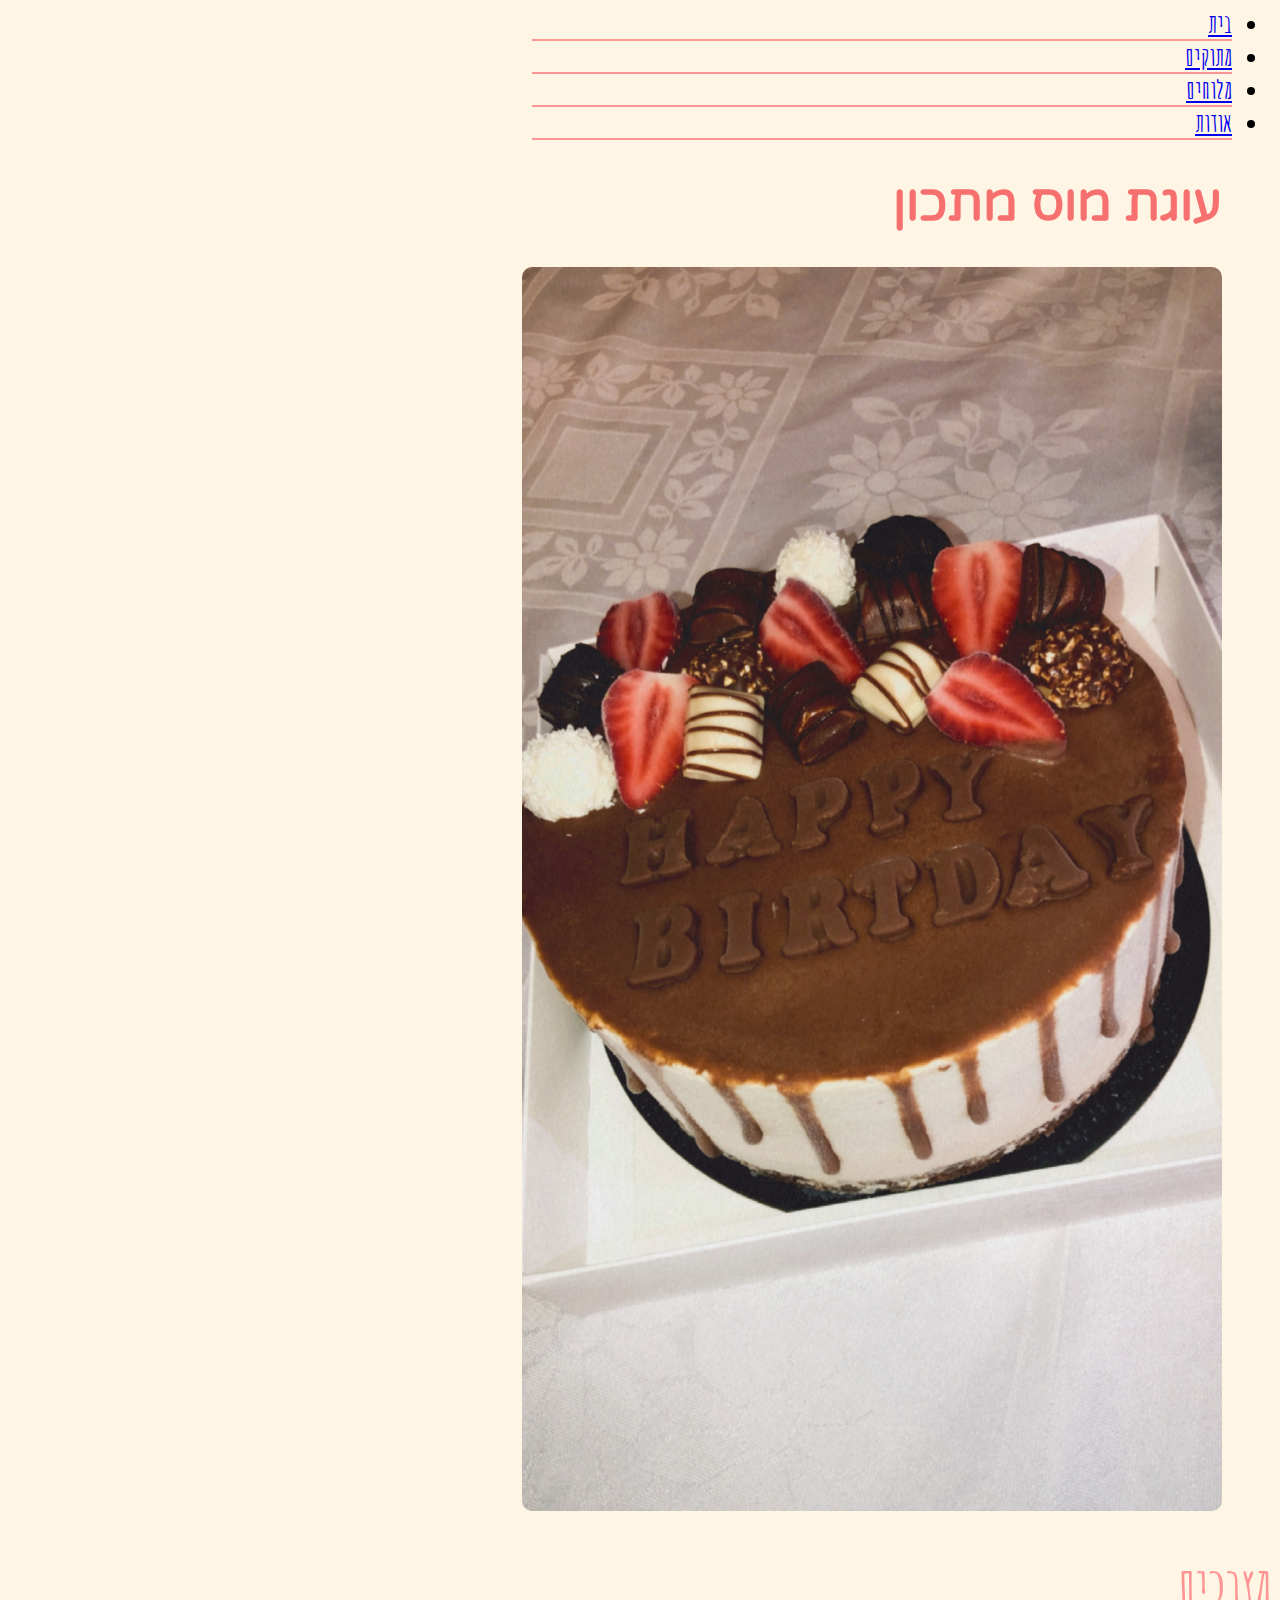
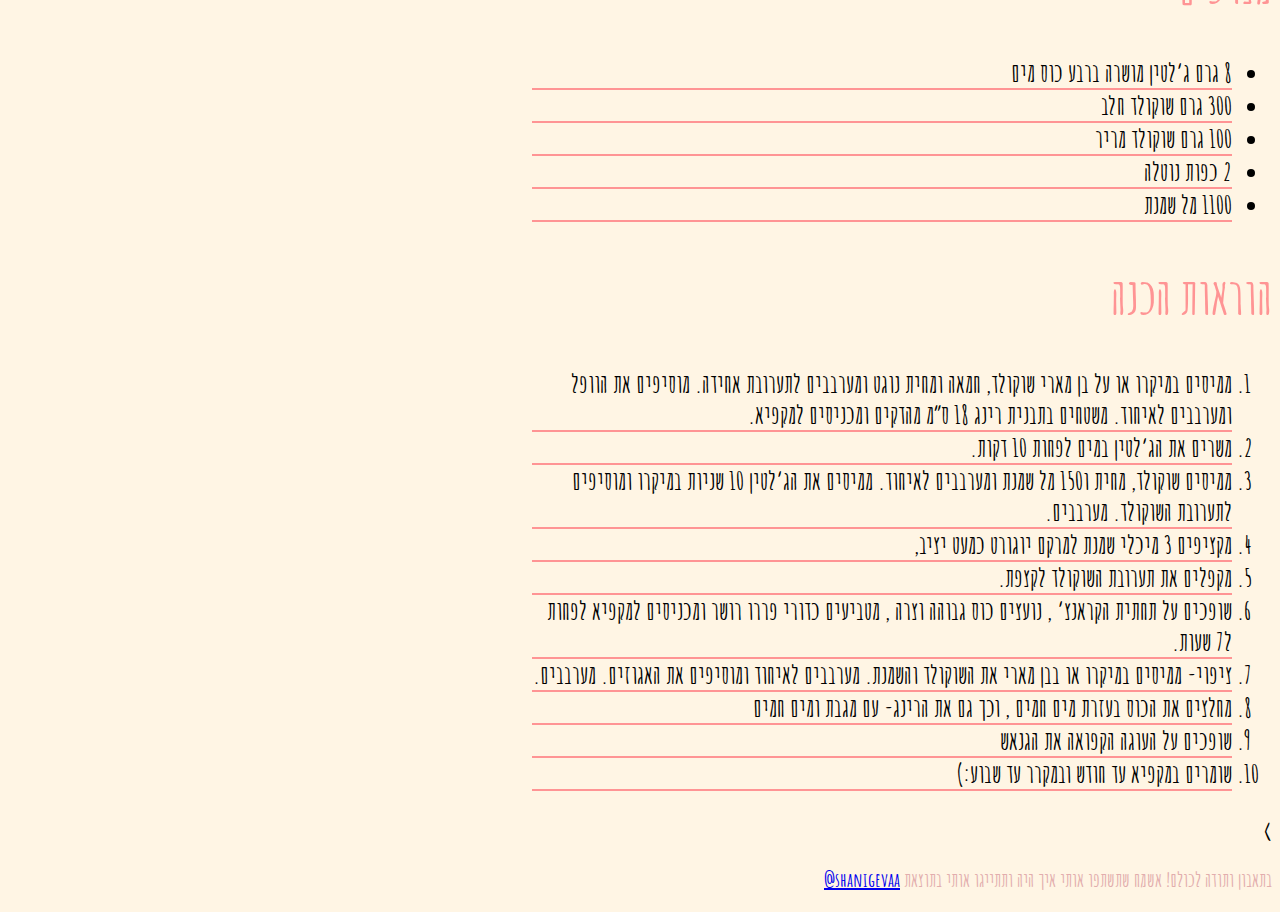
==== cakes.html @ 52b43e0b "first commit" ====
<head>
    <title> מתכון לעוגת מוס הכי טעימה שתאכלו</title>
    <link rel="stylesheet" href="food.css">
  
 </head>

<body>
    <ul>
        <li><a  href="index.html">בית</a></li>
        <li><a  class="active" href="cakes.html">מתוקים</a></li>    
        <li><a    href="cookies.html">מלוחים</a></li>
        <li><a   href="about.html">אודות</a></li>
    </ul>
    <h1> עוגת מוס מתכון </h1>
    <img src="birthdaycake.JPG"/>
    <h2>מצרכים</h2>
    <ul>
        <li>8 גרם ג׳לטין מושרה ברבע כוס מים </li>
        <li>300 גרם שוקולד חלב</li>
        <li>100 גרם שוקולד מריר</li>
        <li>2 כפות נוטלה</li>
        <li> 1100 מל שמנת</li>
    </ul>
    <h2>הוראות הכנה</h2>
    <ol> 
        <li>ממיסים במיקרו או על בן מארי שוקולד, חמאה ומחית נוגט ומערבבים לתערובת אחידה. מוסיפים את הוופל ומערבבים לאיחוד. משטחים בתבנית רינג 18 ס״מ  מהדקים ומכניסים למקפיא.</li>
        <li>משרים את הג׳לטין במים לפחות 10 דקות.</li>
        <li>ממיסים שוקולד, מחית ו150 מל שמנת ומערבבים לאיחוד. ממיסים את הג׳לטין 10 שניות במיקרו ומוסיפים לתערובת השוקולד. מערבבים.</li>
        <li>מקציפים 3 מיכלי שמנת למרקם יוגורט כמעט יציב,</li>
        <li>מקפלים את תערובת השוקולד לקצפת.</li>
        <li>שופכים על תחתית הקראנצ׳ , נועצים כוס גבוהה וצרה , מטביעים כדורי פררו רושר ומכניסים למקפיא לפחות ל7 שעות.</li>
        <li>ציפוי- ממיסים במיקרו או בבן מארי את השוקולד והשמנת. מערבבים לאיחוד ומוסיפים את האגוזים. מערבבים.</li>
        <li>מחלצים את הכוס בעזרת מים חמים , וכך גם את הרינג- עם מגבת ומים חמים </li>
        <li>שופכים על העוגה הקפואה את הגנאש</li>
         <li>שומרים במקפיא עד חודש ובמקרר עד שבוע:)</li>
</ol>>
  


    


<p>בתאבון ותודה לכולם! אשמח שתשתפו אותי איך היה ותתייגו אותי בתוצאת <a href=" https://www.instagram.com/shanigevaa/" target="_blank">shanigevaa@</a></p>
    
 </body>



</html>
---- food.css ----
@import url('https://fonts.googleapis.com/css2?family=Amatic+SC&display=swap');
@import url('https://fonts.googleapis.com/css2?family=Amatic+SC&family=Varela+Round&display=swap');

body {
    background-color: #FFF5E4;
    text-align: right;
    direction:rtl;
    font-family: 'Amatic SC', cursive;
    font-weight: bold;
    font-size: 25px;
}
  
  
  h1 {
    color:#f77070;
    margin-right: 50px;
    font-family: 'Varela Round', sans-serif;
    font-size: 50px;
  }
  p {
    font-size: 20px;
    color:#e2adad;
}
li{
    border-bottom: 2px solid #FF9494;
    width: 700px; ;
    
}
h2 {
    color:#FF9494;
    font-size: 50px;
  }
  img {
    margin-right: 50px;
    border-radius: 10px;
    width: 700px;
    transition: 1s;
  }
  
  img:hover {
    width: 800px;
    box-shadow: 0 0 2px 1px rgba(0, 140, 186, 0.5);
  }

  .cook {
    margin-right: 50px;
    border-radius: 10px;
    width: 100x;
    height: 200x;
    transition: 1s; 
  }
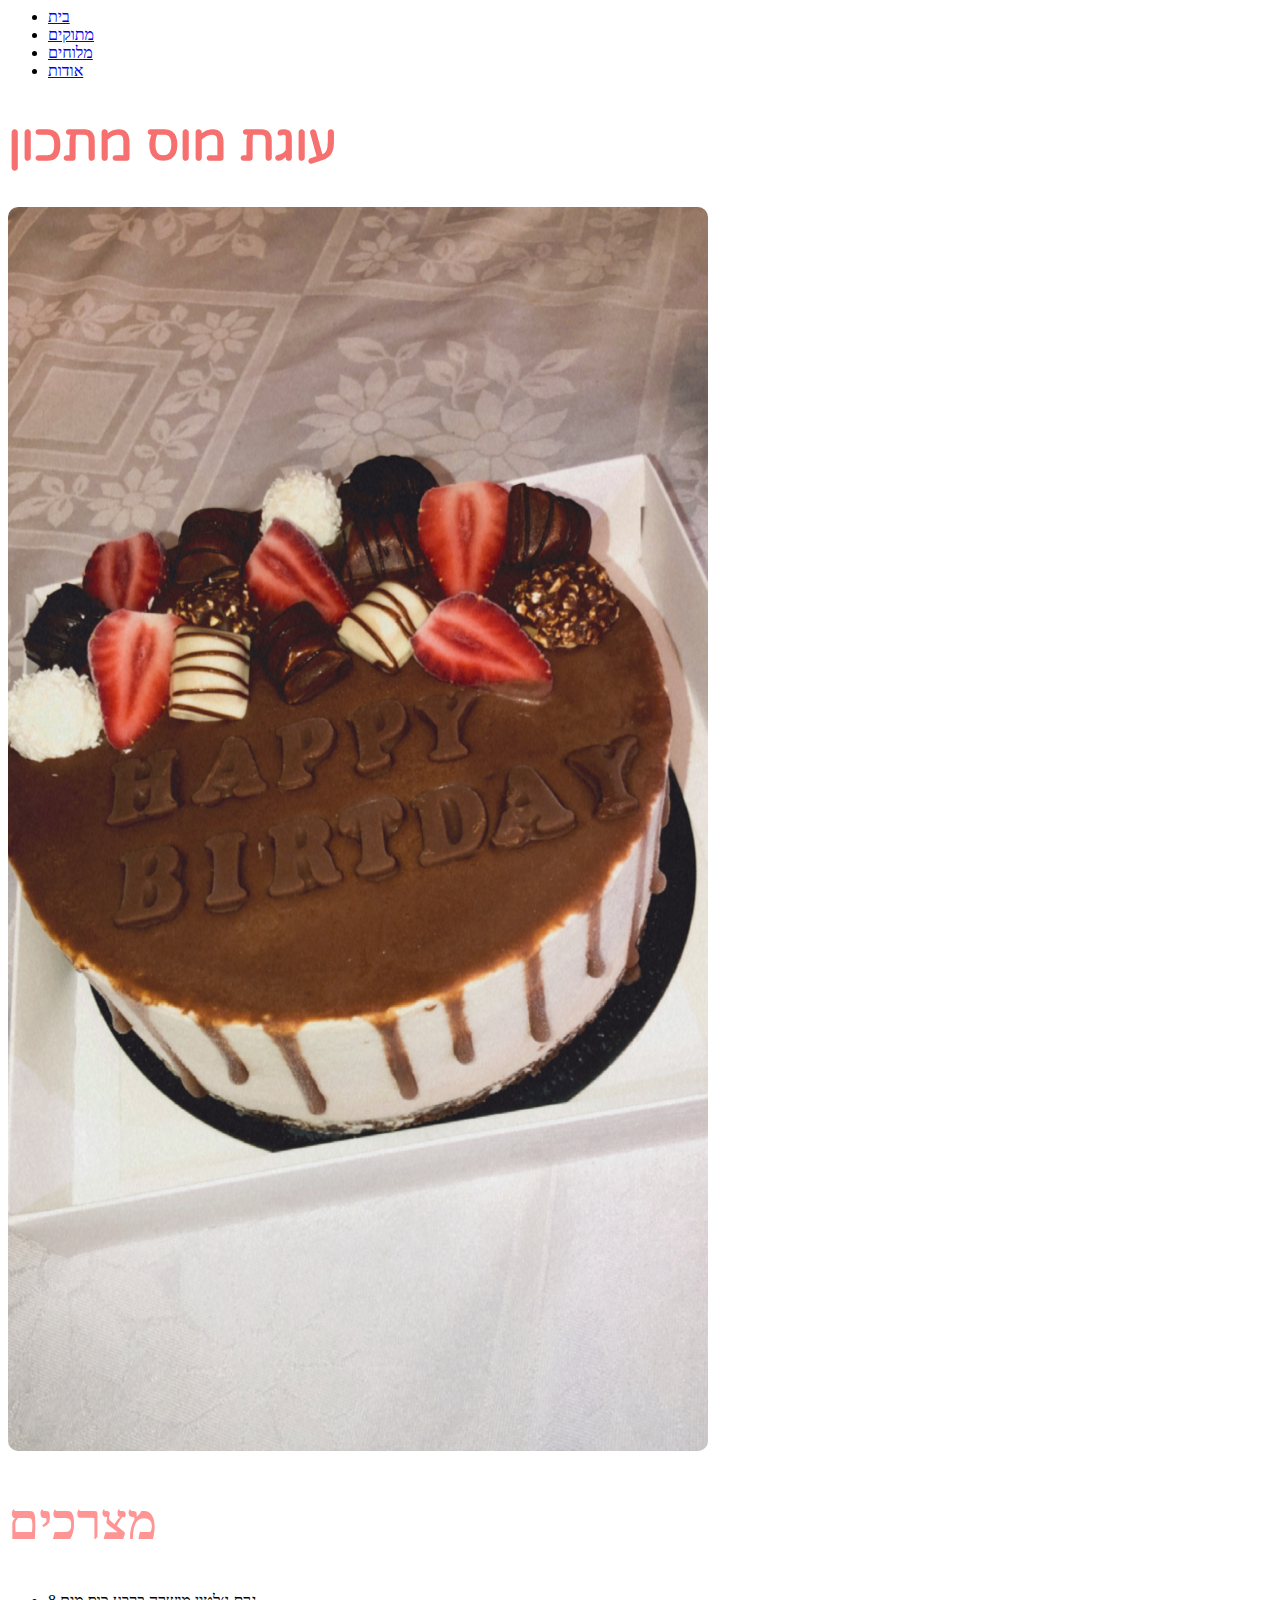
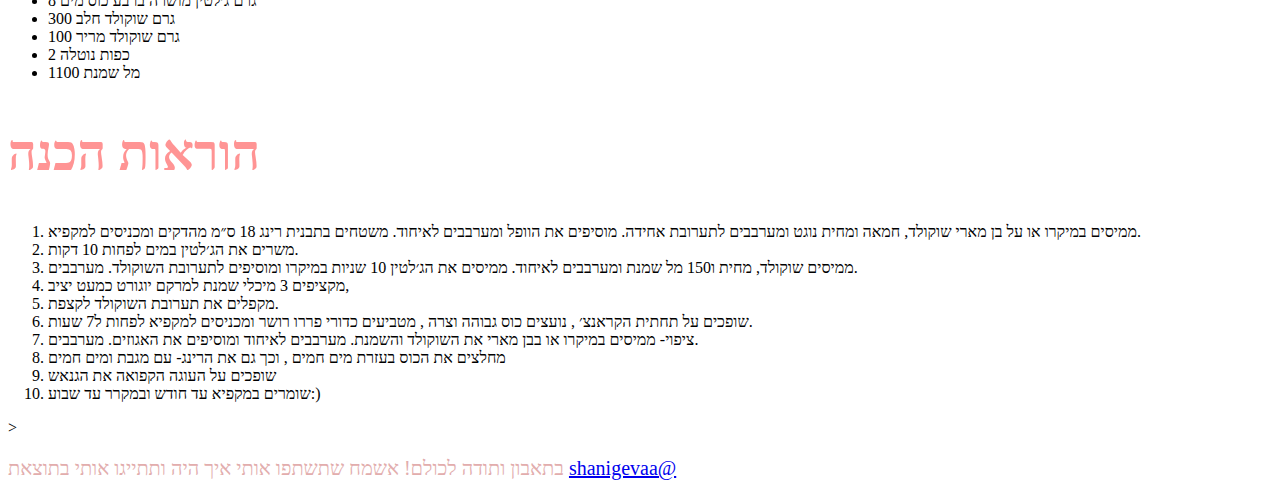
==== commit 2b68a892: "sweets" ====
--- a/cakes.html
+++ b/cakes.html
@@ -33,7 +33,7 @@
         <li>מחלצים את הכוס בעזרת מים חמים , וכך גם את הרינג- עם מגבת ומים חמים </li>
         <li>שופכים על העוגה הקפואה את הגנאש</li>
          <li>שומרים במקפיא עד חודש ובמקרר עד שבוע:)</li>
-</ol>>
+    </ol>>
   
 
 
--- a/food.css
+++ b/food.css
@@ -1,13 +1,13 @@
 @import url('https://fonts.googleapis.com/css2?family=Amatic+SC&display=swap');
 @import url('https://fonts.googleapis.com/css2?family=Amatic+SC&family=Varela+Round&display=swap');
 
-body {
+.food {
     background-color: #FFF5E4;
     text-align: right;
     direction:rtl;
     font-family: 'Amatic SC', cursive;
     font-weight: bold;
-    font-size: 25px;
+ 
 }
   
   
@@ -21,7 +21,7 @@
     font-size: 20px;
     color:#e2adad;
 }
-li{
+.ingredients li {
     border-bottom: 2px solid #FF9494;
     width: 700px; ;
     
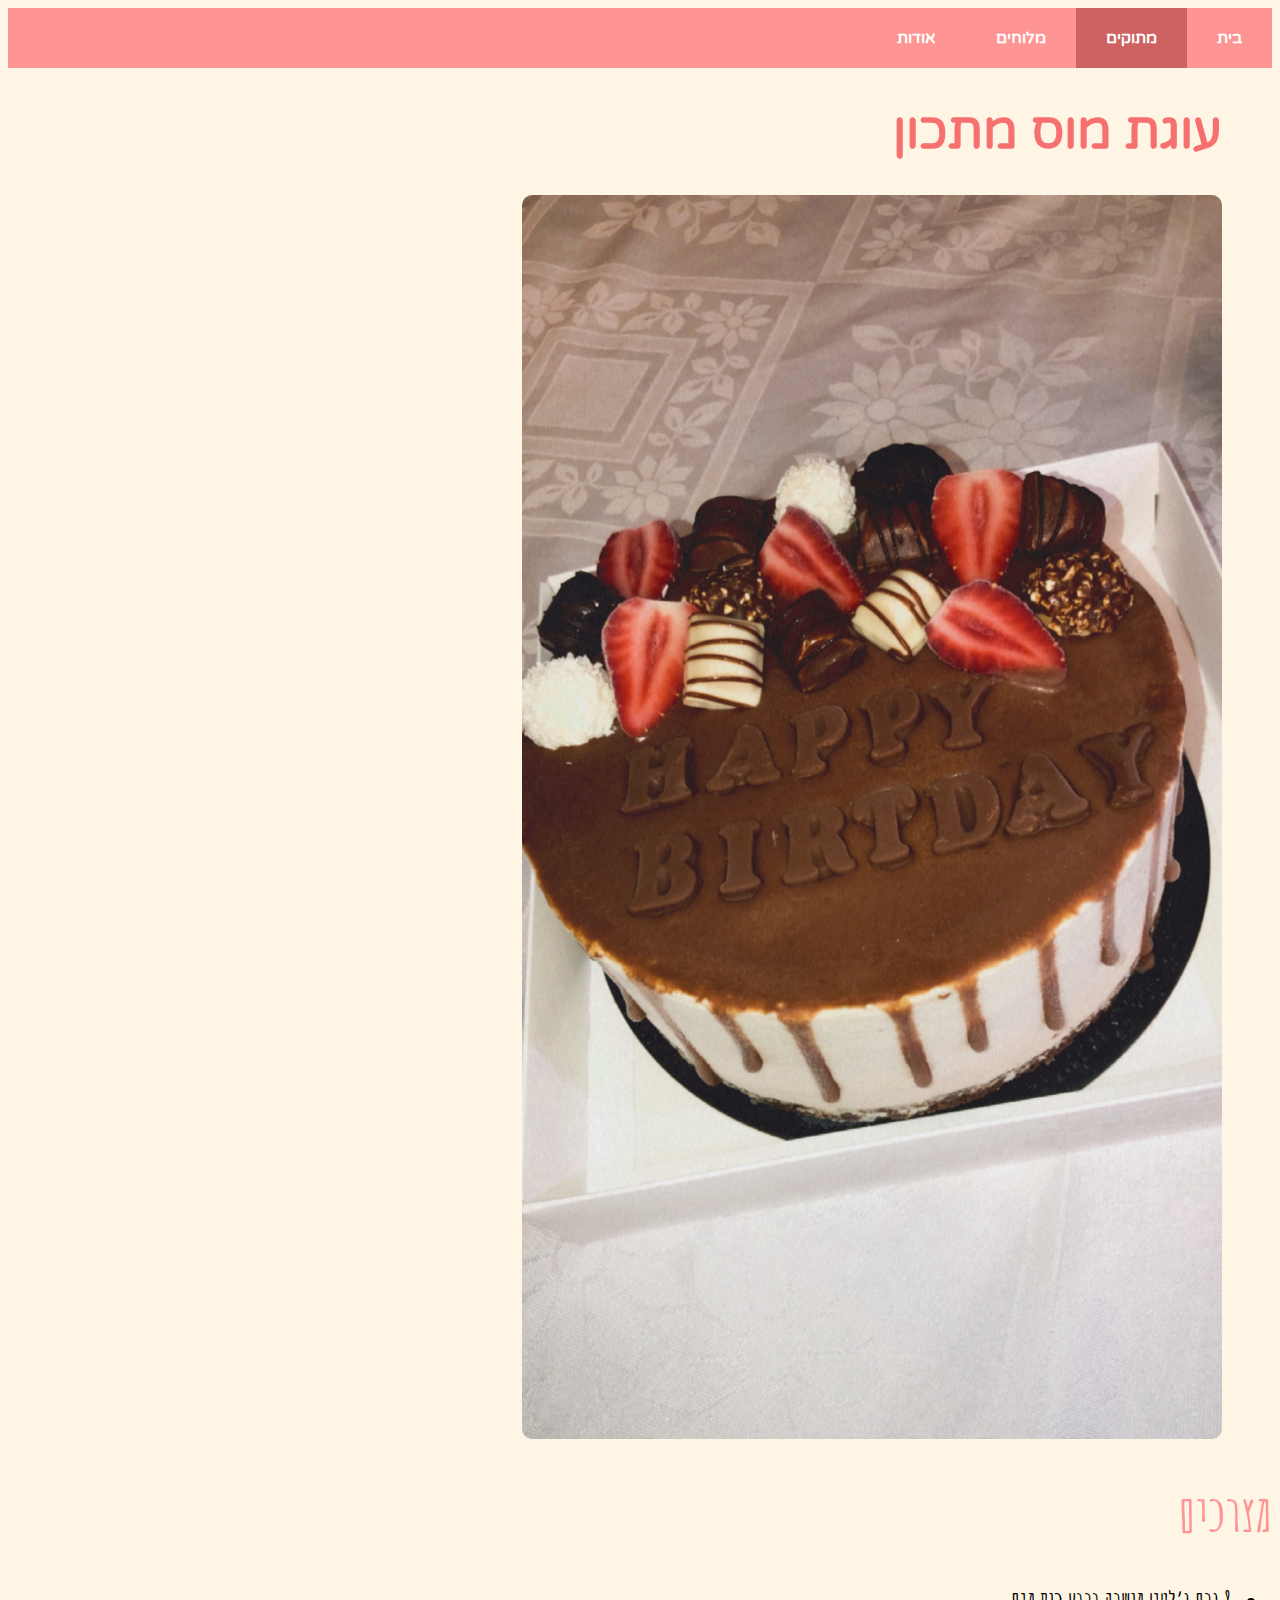
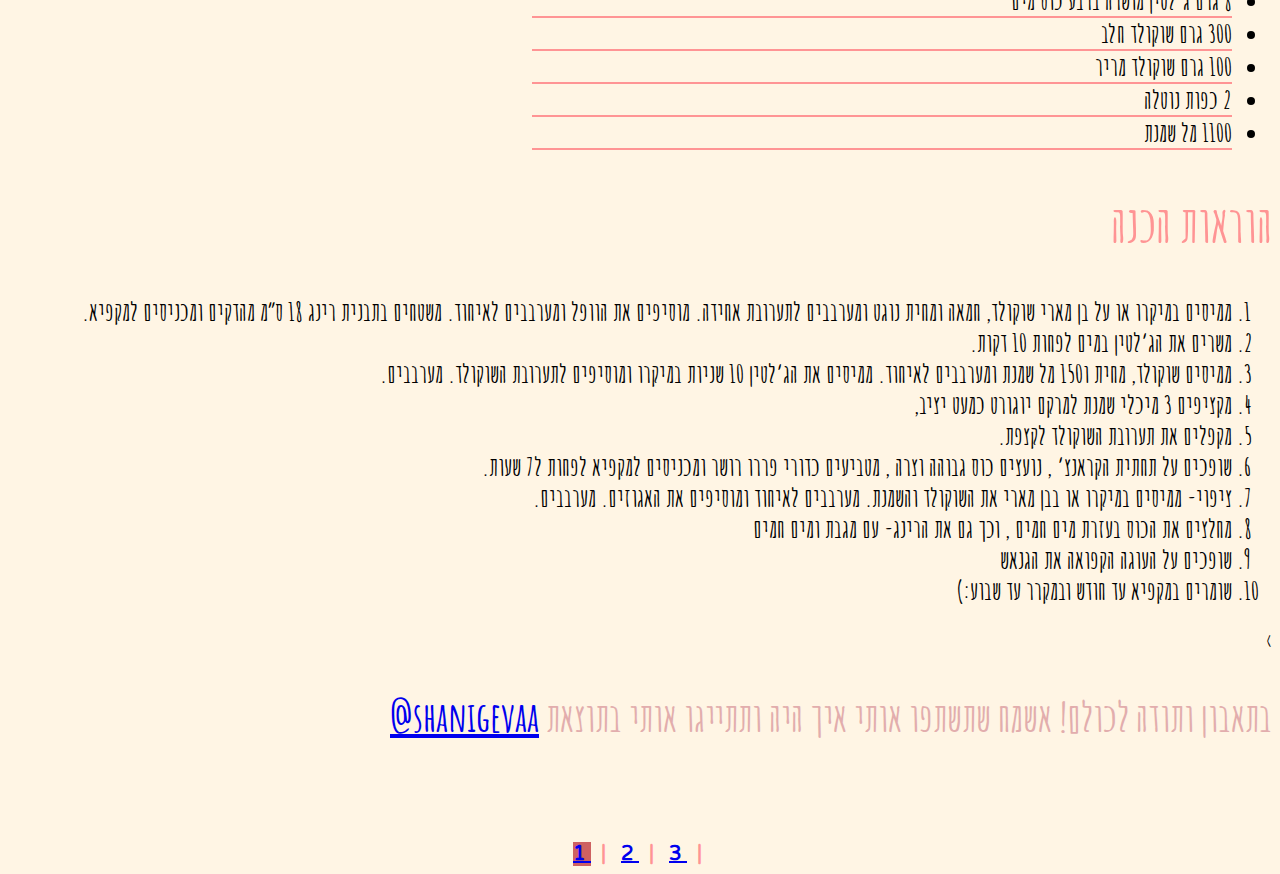
==== commit 444b034b: "Add files via upload" ====
--- a/cakes.html
+++ b/cakes.html
@@ -1,20 +1,38 @@
 <head>
     <title> מתכון לעוגת מוס הכי טעימה שתאכלו</title>
     <link rel="stylesheet" href="food.css">
+    <link rel="stylesheet" href="index.css">
+    <link rel="icon" type="image/x-icon" href="favicon.ico">
   
  </head>
 
-<body>
-    <ul>
-        <li><a  href="index.html">בית</a></li>
-        <li><a  class="active" href="cakes.html">מתוקים</a></li>    
-        <li><a    href="cookies.html">מלוחים</a></li>
+<body class="food">
+    <ul class="nav">
+        <li><a  href="index.html">בית</a> </li>
+
+        <li class="dropdown">
+            <a href="" class="dropbtn active">מתוקים</a>
+            <div class="dropdown-content">
+            <a  href="crep.html">קרפ</a>
+              <a href="cookies.html">עוגיות</a>
+              <a href="cakes.html">עוגת מוס</a>
+            </div>
+        </li>
+        
+        <li class="dropdown">
+            <a href="" class="dropbtn">מלוחים</a>
+            <div class="dropdown-content">
+            <a  href="crep.html" >קרפ</a>
+              <a href="#">Link 2</a>
+              <a href="#">Link 3</a>
+            </div>
+          </li>
         <li><a   href="about.html">אודות</a></li>
-    </ul>
+       </ul>
     <h1> עוגת מוס מתכון </h1>
     <img src="birthdaycake.JPG"/>
     <h2>מצרכים</h2>
-    <ul>
+    <ul class="ingredients">
         <li>8 גרם ג׳לטין מושרה ברבע כוס מים </li>
         <li>300 גרם שוקולד חלב</li>
         <li>100 גרם שוקולד מריר</li>
@@ -36,14 +54,15 @@
     </ol>>
   
 
-
-    
+<p>בתאבון ותודה לכולם! אשמח שתשתפו אותי איך היה ותתייגו אותי בתוצאת <a href=" https://www.instagram.com/shanigevaa/" target="_blank">shanigevaa@</a></p>
+<nav class="pn">
+    <a href="cakes.html" class="active">1</a> |
+    <a href="crep.html">2</a> |
+    <a href="cookies.html">3</a> |
+   </nav>
 
 
-<p>בתאבון ותודה לכולם! אשמח שתשתפו אותי איך היה ותתייגו אותי בתוצאת <a href=" https://www.instagram.com/shanigevaa/" target="_blank">shanigevaa@</a></p>
-    
- </body>
-
+</body>
 
 
 </html>
--- a/food.css
+++ b/food.css
@@ -18,12 +18,13 @@
     font-size: 50px;
   }
   p {
-    font-size: 20px;
+    font-size: 40px;
     color:#e2adad;
 }
 .ingredients li {
     border-bottom: 2px solid #FF9494;
     width: 700px; ;
+    font-size: 25px;
     
 }
 h2 {
@@ -49,3 +50,18 @@
     height: 200x;
     transition: 1s; 
   }
+
+  .pn {
+    font-size: 20px;
+    color:#FF9494;
+    letter-spacing: 5px;
+    text-align: center;
+    direction:ltr;
+
+  }
+ 
+  ol {
+    font-size: 25px;
+    
+
+  }--- a/index.css
+++ b/index.css
@@ -0,0 +1,90 @@
+@import url('https://fonts.googleapis.com/css2?family=Amatic+SC&display=swap');
+@import url('https://fonts.googleapis.com/css2?family=Amatic+SC&family=Varela+Round&display=swap');
+
+.nav {
+    list-style-type: none;
+    margin: 0;
+    padding: 0;
+    overflow: hidden;
+    background-color:  #FF9494;
+    font-weight: bold;
+    font-family: 'Varela Round', sans-serif;
+  }
+  
+  .nav li {
+    float: right;
+  }
+  
+   li a, .dropbtn {
+    display: inline-block;
+    color: white;
+    text-align: center;
+    padding: 20px 30px;
+    text-decoration: none;
+
+  }
+  
+  li a:hover, .dropdown:hover .dropbtn {
+    background-color: rgb(240, 184, 184);
+  }
+  .active{
+    background-color: #ce6161;
+  }
+  li.dropdown {
+    display: inline-block;
+  }
+  
+  .dropdown-content {
+    display: none;
+    position: absolute;
+    background-color: #f9f9f9;
+    min-width: 160px;
+    box-shadow: 0px 8px 16px 0px rgba(0,0,0,0.2);
+    z-index: 1;
+
+  }
+  
+  .dropdown-content a {
+    color: black;
+    padding: 12px 16px;
+    text-decoration: none;
+    display: block;
+    text-align: center;
+   
+ 
+  }
+  
+  .dropdown-content a:hover {background-color: #f1f1f1;}
+  
+  .dropdown:hover .dropdown-content {
+    display: block;
+  }
+
+  .logo{ text-align: center;
+  }
+.photos{
+    text-align: center;
+}
+  .photos img{
+    width: 300px;
+    height: 400px;
+   margin-left: 15px;
+  border-radius: 10px;
+  transition: 1s;
+  box-shadow: 0 0 5px 4px rgba(109, 114, 116, 0.5);
+  }
+
+    /* מגדיר עיצוב תמונות בדף ראשי  */
+  .photos img:hover{
+    width: 350px;
+    box-shadow: 0 0 5px 4px rgba(109, 114, 116, 0.5);
+  }
+
+  .pn {
+    font-size: 20px;
+    color:#FF9494;
+    letter-spacing: 5px;
+    text-align: center;
+    font-family: 'Varela Round', sans-serif;
+    margin-top: 100px;
+  }
